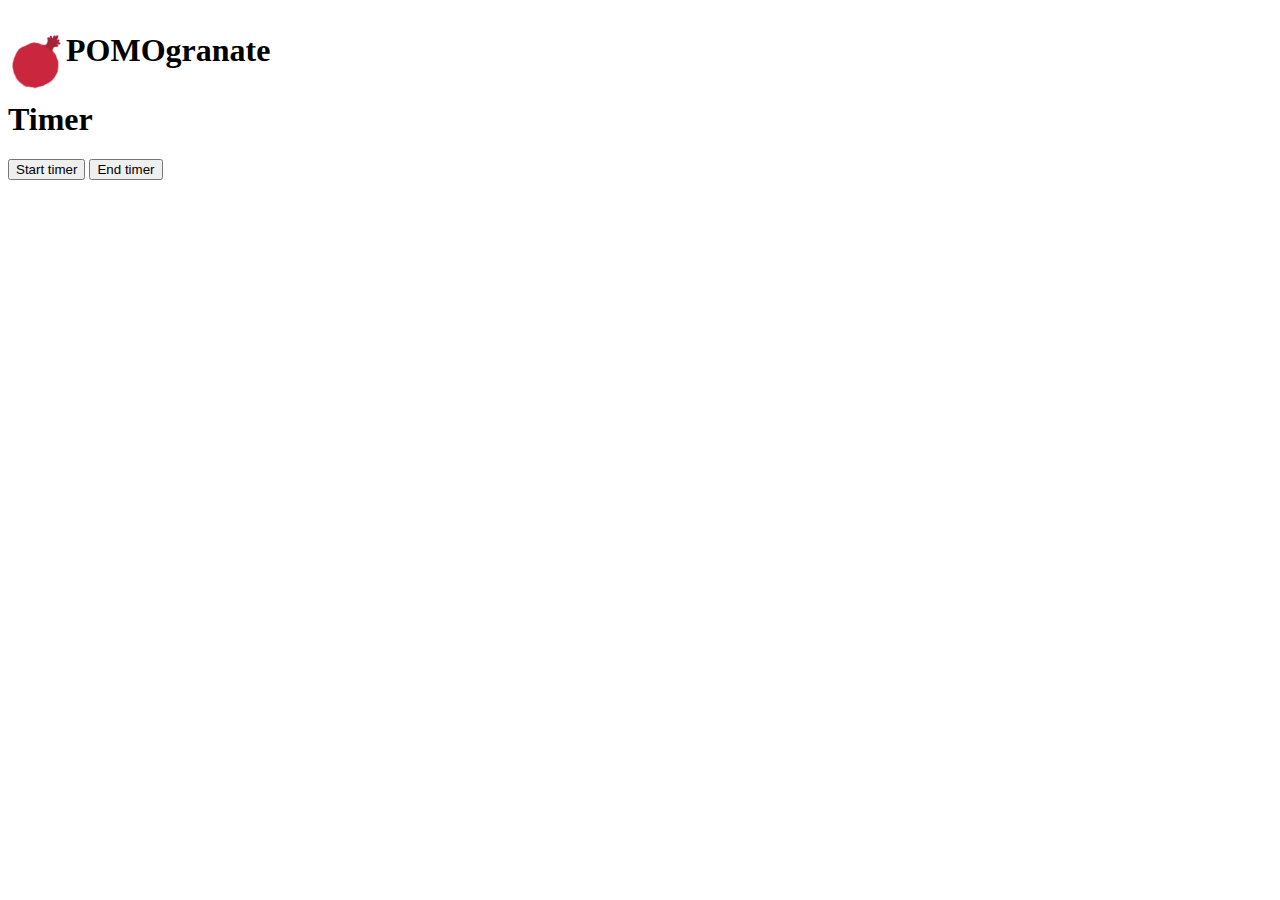
==== popup.html @ ab43ab18 "More styling for the pop up window" ====
<!DOCTYPE html>
  <html>
    <head>
      <link rel="stylesheet" href="Style/style.css">
      <style media="screen">
        body{
            min-width:250px;
            min-height:300px;
        }
    </style>
    <img src="res/pomegranate.png" width="58px" align="left">
    <div width="100px">
      <h3 class="cardinal roboto" style="font-size:200%">
          POMOgranate
      </h3>
    </head>
    <body>
      <div class="main">
          <h1 class="interval"></h1>
          <h1 class="status"></h1>
          <h1 class="timer">Timer</h1>
          <button onclick="startTimer();" type="button" name="button">Start timer</button>
        <button onclick="endTimer();" type="button" name="button">End timer</button>
      </div>
    </body>
  </html>
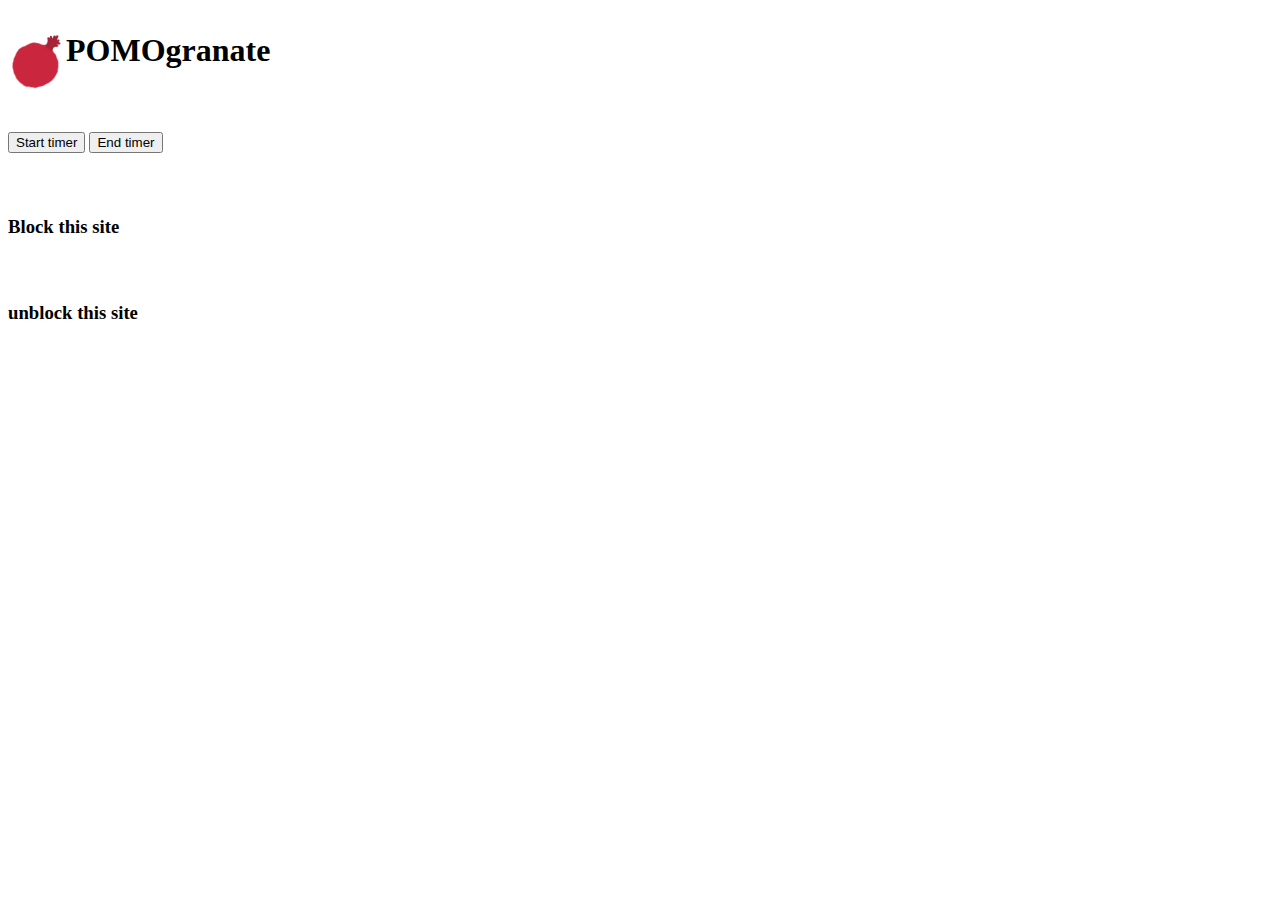
==== commit 82fc14dd: "More styling" ====
--- a/popup.html
+++ b/popup.html
@@ -1,27 +1,39 @@
 <!DOCTYPE html>
-  <html>
-    <head>
-      <link rel="stylesheet" href="Style/style.css">
-      <style media="screen">
-        body{
-            min-width:250px;
-            min-height:300px;
-        }
-    </style>
+<html>
+
+<head>
+  <link rel="stylesheet" href="Style/style.css">
+
+  <style media="screen">
+    body {
+      min-width: 250px;
+      min-height: 300px;
+    }
+  </style>
+  <script src="https://code.jquery.com/jquery-3.2.1.min.js"></script>
+  <script src="src/index.js" charset="utf-8"></script>
+</head>
+
+<body>
+  <div width="100px" style="background: white">
     <img src="res/pomegranate.png" width="58px" align="left">
-    <div width="100px">
-      <h3 class="cardinal roboto" style="font-size:200%">
-          POMOgranate
-      </h3>
-    </head>
-    <body>
-      <div class="main">
-          <h1 class="interval"></h1>
-          <h1 class="status"></h1>
-          <h1 class="timer">Timer</h1>
-          <button onclick="startTimer();" type="button" name="button">Start timer</button>
-        <button onclick="endTimer();" type="button" name="button">End timer</button>
-      </div>
-    </body>
-  </html>
-  +    <h3 class="cardinal roboto" style="font-size:200%">
+      POMOgranate
+    </h3>
+  </div>
+  <div class="main" style="background: white; margin-top: 5%;">
+    <h3 class="interval"></h3>
+    <h3 class="status"></h3>
+    <h2 class="timer">Timer</h2>
+    <button onclick="startTimer();" type="button" name="button">Start timer</button>
+    <button onclick="endTimer();" type="button" name="button">End timer</button>
+  </div>
+  <div style="background: white; margin-top: 5%;">
+    <h3>Block this site</h3>
+  </div>
+  <div style="background: white; margin-top: 5%;">
+    <h3>unblock this site</h3>
+  </div>
+</body>
+
+</html>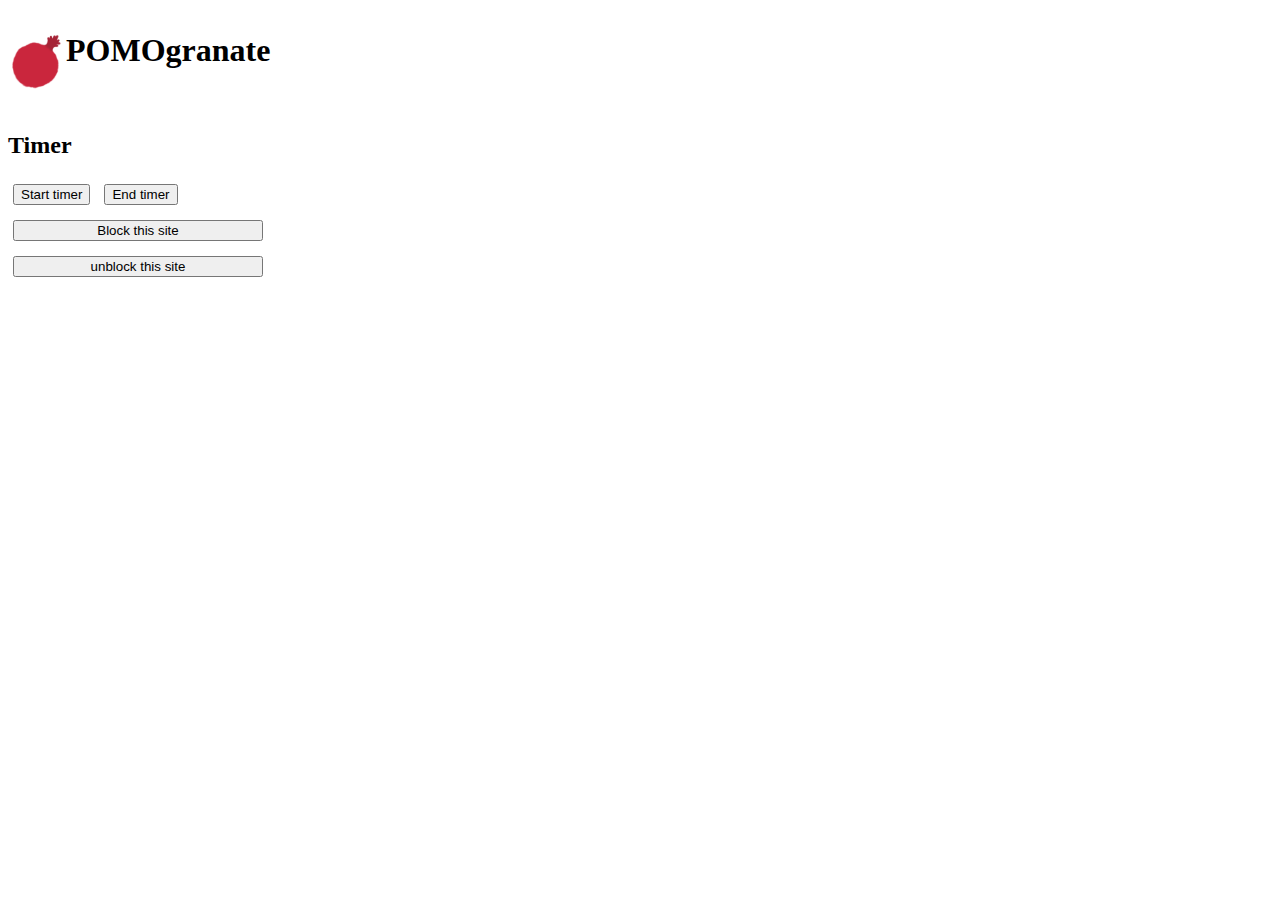
==== commit 3a331a78: "More styling" ====
--- a/popup.html
+++ b/popup.html
@@ -1,18 +1,18 @@
 <!DOCTYPE html>
 <html>
 
-<head>
-  <link rel="stylesheet" href="Style/style.css">
-
-  <style media="screen">
-    body {
-      min-width: 250px;
-      min-height: 300px;
-    }
-  </style>
-  <script src="https://code.jquery.com/jquery-3.2.1.min.js"></script>
-  <script src="src/index.js" charset="utf-8"></script>
-</head>
+  <head>
+    <link rel="stylesheet" href="Style/style.css">
+  
+    <style media="screen">
+      body {
+        min-width: 250px;
+        min-height: 300px;
+      }
+    </style>
+    <script src="jquery-3.2.1.min.js"></script>
+    <script src="src/index.js" charset="utf-8"></script>
+  </head>
 
 <body>
   <div width="100px" style="background: white">
@@ -24,15 +24,17 @@
   <div class="main" style="background: white; margin-top: 5%;">
     <h3 class="interval"></h3>
     <h3 class="status"></h3>
-    <h2 class="timer">Timer</h2>
-    <button onclick="startTimer();" type="button" name="button">Start timer</button>
-    <button onclick="endTimer();" type="button" name="button">End timer</button>
+    <h2 class="timer center">Timer</h2>
+    <button class="button" style="margin: 5px">Start timer</button>
+    <script src ="src/index.js">startTimer();</script>
+    <button class="button" style="margin: 5px">End timer</button>
+    <script src ="src/index.js">endTimer();</script>
   </div>
-  <div style="background: white; margin-top: 5%;">
-    <h3>Block this site</h3>
+  <div style="background: white; margin-top: 5px;">
+    <button class="roboto button" style="margin: 5px; width:250px">Block this site</button>
   </div>
-  <div style="background: white; margin-top: 5%;">
-    <h3>unblock this site</h3>
+  <div style="background: white; margin-top: 5px;">
+    <button class="roboto button" style="margin: 5px; width:250px">unblock this site</button>
   </div>
 </body>
 
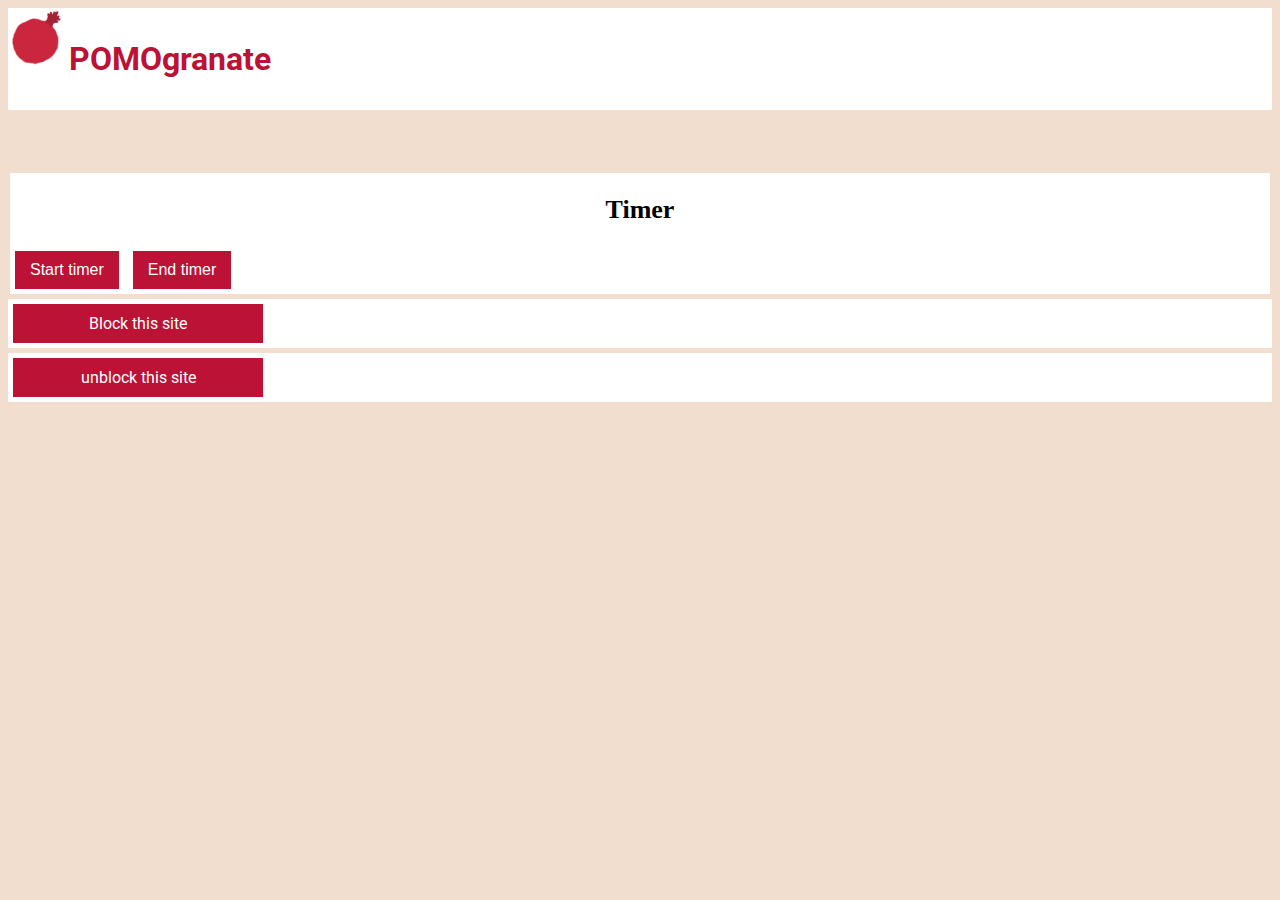
==== commit 58a437e0: "Update popup.html" ====
--- a/popup.html
+++ b/popup.html
@@ -1,41 +1,42 @@
-<!DOCTYPE html>
 <html>
 
-  <head>
-    <link rel="stylesheet" href="Style/style.css">
-  
-    <style media="screen">
-      body {
-        min-width: 250px;
-        min-height: 300px;
-      }
-    </style>
-    <script src="jquery-3.2.1.min.js"></script>
-    <script src="src/index.js" charset="utf-8"></script>
-  </head>
+<head>
+  <link rel="stylesheet" href="style/style.css">
+
+  <style media="screen">
+    body {
+      min-width: 250px;
+      min-height: 300px;
+    }
+  </style>
+  <script src="jquery-3.2.1.min.js"></script>
+  <script src="src/index.js" charset="utf-8"></script>
+</head>
 
 <body>
-  <div width="100px" style="background: white">
-    <img src="res/pomegranate.png" width="58px" align="left">
-    <h3 class="cardinal roboto" style="font-size:200%">
-      POMOgranate
-    </h3>
-  </div>
-  <div class="main" style="background: white; margin-top: 5%;">
-    <h3 class="interval"></h3>
-    <h3 class="status"></h3>
-    <h2 class="timer center">Timer</h2>
-    <button class="button" style="margin: 5px">Start timer</button>
-    <script src ="src/index.js">startTimer();</script>
-    <button class="button" style="margin: 5px">End timer</button>
-    <script src ="src/index.js">endTimer();</script>
-  </div>
-  <div style="background: white; margin-top: 5px;">
-    <button class="roboto button" style="margin: 5px; width:250px">Block this site</button>
-  </div>
-  <div style="background: white; margin-top: 5px;">
-    <button class="roboto button" style="margin: 5px; width:250px">unblock this site</button>
-  </div>
+<div width="100px" style="background: white">
+  <img src="res/pomegranate.png" width="58px" align="left">
+  <h3 class="cardinal roboto" style="font-size:200%">
+    POMOgranate
+  </h3>
+</div>
+
+<div class="main" style="background: white; margin-top: 5%;">
+  <h3 class="interval"></h3>
+  <h3 class="status"></h3>
+  <h2 class="timer center">Timer</h2>
+  <button class="button" style="margin: 5px" id = "starty">Start timer</button>
+  <button class="button" style="margin: 5px" id = "endy">End timer</button>
+</div>
+
+<div style="background: white; margin-top: 5px;">
+  <button class="roboto button" style="margin: 5px; width:250px">Block this site</button>
+</div>
+
+<div style="background: white; margin-top: 5px;">
+  <button class="roboto button" style="margin: 5px; width:250px">unblock this site</button>
+</div>
+
 </body>
 
-</html>+</html>
--- a/style/style.css
+++ b/style/style.css
@@ -0,0 +1,258 @@
+@import url('https://fonts.googleapis.com/css2?family=Roboto&display=swap');
+@import url('https://fonts.googleapis.com/css2?family=Concert+One&display=swap');
+
+
+/* 
+cardinal: #bb1235
+salmon: #eb7058
+creme: #f1dece
+charcoal: #36454f 
+blue: #43bcbd
+*/
+
+/* Alignments */
+.left {
+    text-align: left;
+}
+
+.right {
+    text-align: right;
+}
+.button {
+    background-color: #bb1235; 
+    border: none;
+    color: white;
+    padding: 10px 15px;
+    text-align: center;
+    text-decoration: none;
+    display: inline-block;
+    font-size: 16px;
+  }
+.center {
+    text-align: center;
+}
+
+.justify {
+    text-align: justify;
+    text-justify: inter-word;
+}
+
+/* Padding and margins */
+.textdivmargin {
+    padding-left: 0;
+    padding-right: 0;
+    margin-top: auto;
+    margin-bottom: auto;
+}
+
+.textpad {
+    padding: 0 15px 0 15px;
+}
+
+.nopad {
+    padding: 0 0 0 0;
+}
+
+.padded {
+    padding: 15px 15px 15px 15px;
+}
+
+/* Tag items */
+img {
+    max-width: 100%;
+    vertical-align: middle;
+}
+
+
+div {
+    display: block;
+    overflow: hidden;
+    padding: none;
+}
+
+a {
+    text-decoration: none;
+    font-size: 19px;
+}
+
+a:hover {
+    text-decoration: none;
+    font-size: 19px;
+}
+
+a:visited:hover {
+    text-decoration: none;
+    font-size: 19px;
+}
+
+p {
+    display: block;
+    text-decoration: none;
+    font-size: 19px;
+}
+
+li {
+    text-decoration: none;
+    font-size: 16px;
+}
+
+h1 {
+    font-size: 50px;
+}
+
+h2 {
+    font-size: 26px;
+}
+
+body {
+    background: #f1dece;
+}
+
+/* Navigation Bar */
+.nonstick {
+    text-align: center;
+    object-fit: contain;
+    width: 100%;
+}
+
+.logo {
+    width: 100%;
+}
+
+.navbar-brand {
+    float: left;
+    height: 50px;
+    padding: 5px 0px 5px 0px;
+    line-height: 1px;
+}
+
+.nav-link {
+    vertical-align: 50%;
+    padding: 10px 10px 10px 10px;
+}
+
+nav {
+    background: #eb7058;
+}
+
+.navbar-dark .navbar-nav .nav-link {
+    color: #bb1235;
+    font-family: 'Concert One', cursive !important;
+}
+
+.navbar-dark .navbar-nav .nav-link:hover {
+    font-family: 'Concert One', cursive !important;
+    color: #f1dece;
+}
+
+
+/* Content */
+.main {
+    margin: 2px 2px 2px 2px;
+    word-wrap: break-word;
+}
+
+.row {
+    margin-left: 0px;
+    margin-right: 0px;
+    padding: 0px 0px 0px 0px;
+}
+
+.divpad {
+    padding-top: 15px;
+    padding-bottom: 15px;
+}
+
+.toppad {
+    padding-top: 15px;
+}
+
+.botpad {
+    padding-bottom: 15px;
+}
+
+hr {
+    background-color: black;
+    width: 120%;
+    height: 12px;
+    border-top: 1px solid black;
+    margin: 0px 0px 0px 0px;
+}
+
+.maximg {
+    max-height: 200px;
+}
+
+/* Footer items */
+.foot {
+    line-height: 1.5;
+    border-top: 15px solid black;
+    word-wrap: break-word;
+}
+
+/* Manual */
+.concert {     
+    font-family: 'Concert One', cursive !important;
+}
+
+.roboto {
+    font-family: 'Roboto', sans-serif !important;
+}
+
+.cardinal {
+    color: #bb1235 !important;
+}
+
+.salmon {
+    color: #eb7058 !important;
+}
+
+.creme {
+    color: #f1dece !important;
+}
+
+.blue {
+    color: #43bcbd;
+}
+
+.black {
+    color: black !important; 
+}
+
+.charcoal {
+    color: #36454f !important;
+}
+
+.white {
+    color: white !important;
+}
+
+.cardinalb {
+    background: #bb1235 !important;
+}
+
+.salmonb {
+    background: #eb7058 !important;
+}
+
+.cremeb {
+    background: #f1dece !important;
+}
+
+.blueb {
+    background: #43bcbd;
+}
+
+.blackb {
+    background: black !important; 
+}
+
+.charcoalb {
+    background: #36454f !important;
+}
+
+.whiteb {
+    background: white !important;
+}
+
+
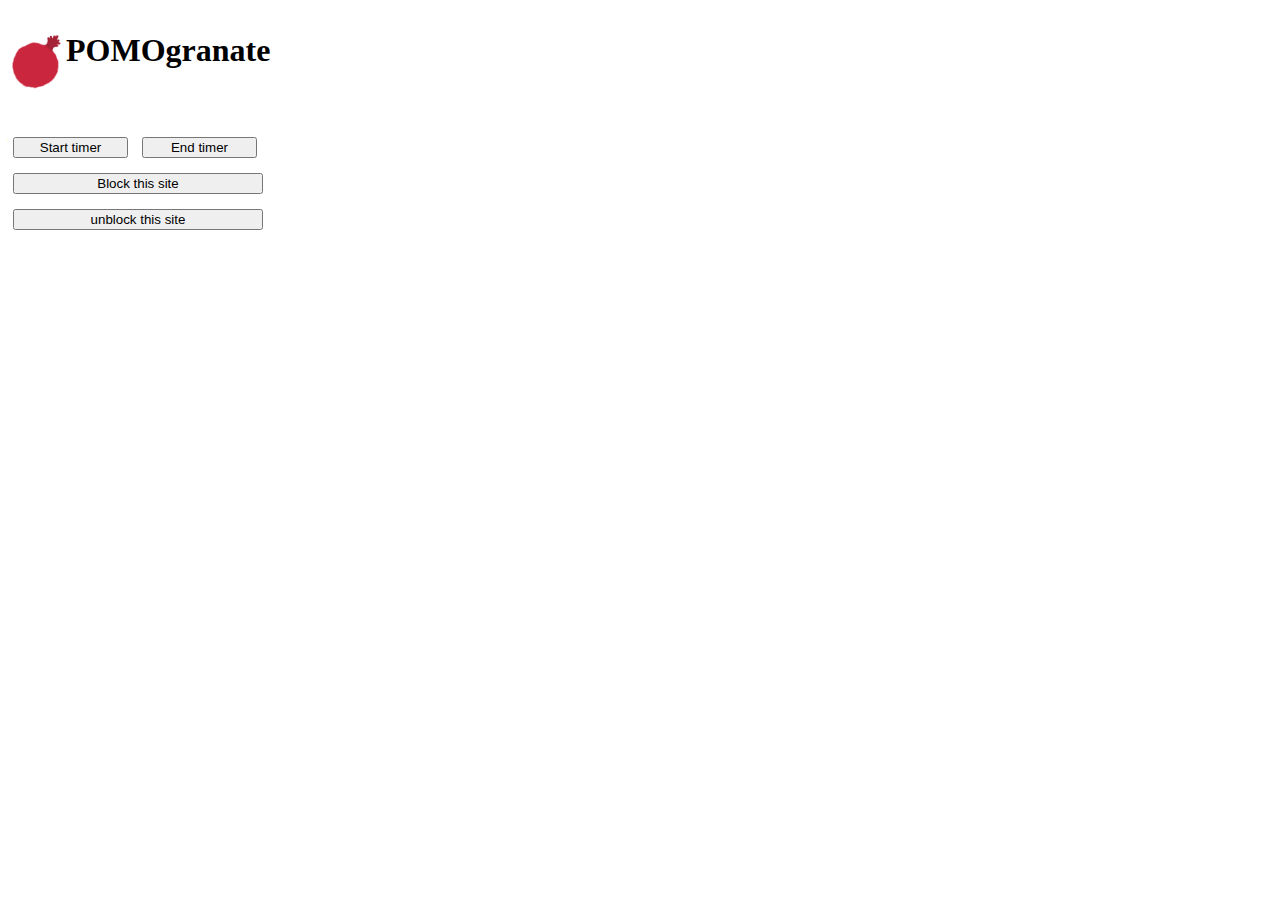
==== commit a3c073ce: "Update popup.html" ====
--- a/popup.html
+++ b/popup.html
@@ -1,42 +1,41 @@
+<!DOCTYPE html>
 <html>
 
-<head>
-  <link rel="stylesheet" href="style/style.css">
-
-  <style media="screen">
-    body {
-      min-width: 250px;
-      min-height: 300px;
-    }
-  </style>
-  <script src="jquery-3.2.1.min.js"></script>
-  <script src="src/index.js" charset="utf-8"></script>
-</head>
+  <head>
+    <link rel="stylesheet" href="Style/style.css">
+  
+    <style media="screen">
+      body {
+        min-width: 250px;
+        min-height: 300px;
+      }
+    </style>
+    <script src="jquery-3.2.1.min.js"></script>
+    <script src="src/index.js" charset="utf-8"></script>
+  </head>
 
 <body>
-<div width="100px" style="background: white">
-  <img src="res/pomegranate.png" width="58px" align="left">
-  <h3 class="cardinal roboto" style="font-size:200%">
-    POMOgranate
-  </h3>
-</div>
-
-<div class="main" style="background: white; margin-top: 5%;">
-  <h3 class="interval"></h3>
-  <h3 class="status"></h3>
-  <h2 class="timer center">Timer</h2>
-  <button class="button" style="margin: 5px" id = "starty">Start timer</button>
-  <button class="button" style="margin: 5px" id = "endy">End timer</button>
-</div>
-
-<div style="background: white; margin-top: 5px;">
-  <button class="roboto button" style="margin: 5px; width:250px">Block this site</button>
-</div>
-
-<div style="background: white; margin-top: 5px;">
-  <button class="roboto button" style="margin: 5px; width:250px">unblock this site</button>
-</div>
-
+  <div width="100px" style="background: white">
+    <img src="res/pomegranate.png" width="58px" align="left">
+    <h3 class="cardinal roboto" style="font-size:200%">
+      POMOgranate
+    </h3>
+  </div>
+  <div class="main" style="background: white; margin-top: 5%;">
+    <h3 class="interval"></h3>
+    <h3 class="status"></h3>
+    <h2 class="timer center">Timer</h2>
+    <button class="button" style="margin: 5px; width: 115px">Start timer</button>
+    <script src ="src/index.js">startTimer();</script>
+    <button class="button" style="margin: 5px; width: 115px">End timer</button>
+    <script src ="src/index.js">endTimer();</script>
+  </div>
+  <div style="background: white; margin-top: 5px;">
+    <button class="roboto button" style="margin: 5px; width:250px">Block this site</button>
+  </div>
+  <div style="background: white; margin-top: 5px;">
+    <button class="roboto button" style="margin: 5px; width:250px">unblock this site</button>
+  </div>
 </body>
 
-</html>
+</html>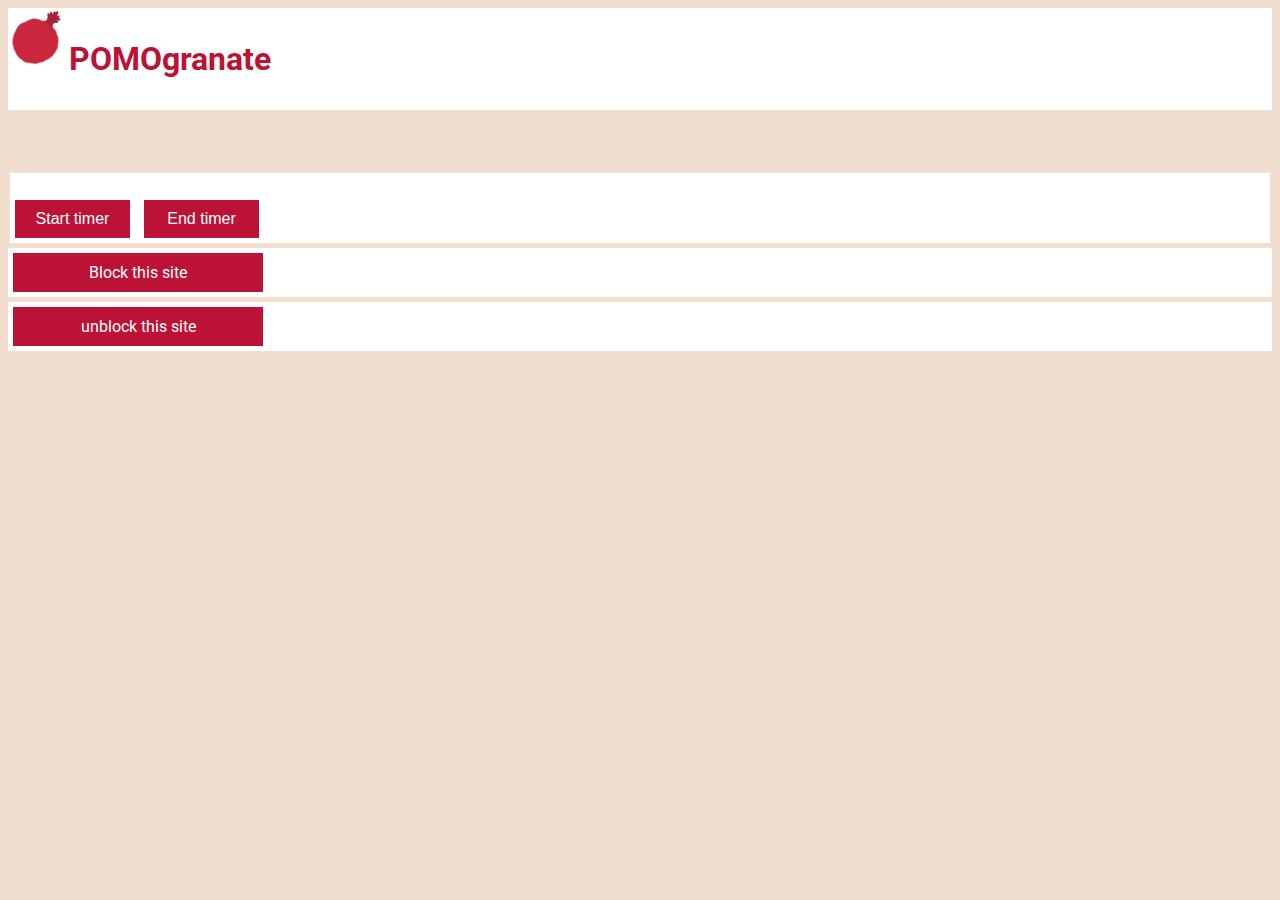
==== commit ba8da1e8: "Merge branch 'Changes1' of https://github.com/samc7/POMOgranate into Changes1" ====
--- a/popup.html
+++ b/popup.html
@@ -1,41 +1,42 @@
-<!DOCTYPE html>
 <html>
 
-  <head>
-    <link rel="stylesheet" href="Style/style.css">
-  
-    <style media="screen">
-      body {
-        min-width: 250px;
-        min-height: 300px;
-      }
-    </style>
-    <script src="jquery-3.2.1.min.js"></script>
-    <script src="src/index.js" charset="utf-8"></script>
-  </head>
+<head>
+  <link rel="stylesheet" href="style/style.css">
+
+  <style media="screen">
+    body {
+      min-width: 250px;
+      min-height: 300px;
+    }
+  </style>
+  <script src="jquery-3.2.1.min.js"></script>
+  <script src="src/index.js" charset="utf-8"></script>
+</head>
 
 <body>
-  <div width="100px" style="background: white">
-    <img src="res/pomegranate.png" width="58px" align="left">
-    <h3 class="cardinal roboto" style="font-size:200%">
-      POMOgranate
-    </h3>
-  </div>
-  <div class="main" style="background: white; margin-top: 5%;">
-    <h3 class="interval"></h3>
-    <h3 class="status"></h3>
-    <h2 class="timer center">Timer</h2>
-    <button class="button" style="margin: 5px; width: 115px">Start timer</button>
-    <script src ="src/index.js">startTimer();</script>
-    <button class="button" style="margin: 5px; width: 115px">End timer</button>
-    <script src ="src/index.js">endTimer();</script>
-  </div>
-  <div style="background: white; margin-top: 5px;">
-    <button class="roboto button" style="margin: 5px; width:250px">Block this site</button>
-  </div>
-  <div style="background: white; margin-top: 5px;">
-    <button class="roboto button" style="margin: 5px; width:250px">unblock this site</button>
-  </div>
+<div width="100px" style="background: white">
+  <img src="res/pomegranate.png" width="58px" align="left">
+  <h3 class="cardinal roboto" style="font-size:200%">
+    POMOgranate
+  </h3>
+</div>
+
+<div class="main" style="background: white; margin-top: 5%;">
+  <h3 class="interval"></h3>
+  <h3 class="status"></h3>
+  <h2 class="timer center">Timer</h2>
+  <button class="button" style="margin: 5px; width: 115px" id = "starty">Start timer</button>
+  <button class="button" style="margin: 5px; width: 115px" id = "endy">End timer</button>
+</div>
+
+<div style="background: white; margin-top: 5px;">
+  <button class="roboto button" style="margin: 5px; width:250px">Block this site</button>
+</div>
+
+<div style="background: white; margin-top: 5px;">
+  <button class="roboto button" style="margin: 5px; width:250px">unblock this site</button>
+</div>
+
 </body>
 
-</html>+</html>
--- a/style/style.css
+++ b/style/style.css
@@ -0,0 +1,258 @@
+@import url('https://fonts.googleapis.com/css2?family=Roboto&display=swap');
+@import url('https://fonts.googleapis.com/css2?family=Concert+One&display=swap');
+
+
+/* 
+cardinal: #bb1235
+salmon: #eb7058
+creme: #f1dece
+charcoal: #36454f 
+blue: #43bcbd
+*/
+
+/* Alignments */
+.left {
+    text-align: left;
+}
+
+.right {
+    text-align: right;
+}
+.button {
+    background-color: #bb1235; 
+    border: none;
+    color: white;
+    padding: 10px 15px;
+    text-align: center;
+    text-decoration: none;
+    display: inline-block;
+    font-size: 16px;
+  }
+.center {
+    text-align: center;
+}
+
+.justify {
+    text-align: justify;
+    text-justify: inter-word;
+}
+
+/* Padding and margins */
+.textdivmargin {
+    padding-left: 0;
+    padding-right: 0;
+    margin-top: auto;
+    margin-bottom: auto;
+}
+
+.textpad {
+    padding: 0 15px 0 15px;
+}
+
+.nopad {
+    padding: 0 0 0 0;
+}
+
+.padded {
+    padding: 15px 15px 15px 15px;
+}
+
+/* Tag items */
+img {
+    max-width: 100%;
+    vertical-align: middle;
+}
+
+
+div {
+    display: block;
+    overflow: hidden;
+    padding: none;
+}
+
+a {
+    text-decoration: none;
+    font-size: 19px;
+}
+
+a:hover {
+    text-decoration: none;
+    font-size: 19px;
+}
+
+a:visited:hover {
+    text-decoration: none;
+    font-size: 19px;
+}
+
+p {
+    display: block;
+    text-decoration: none;
+    font-size: 19px;
+}
+
+li {
+    text-decoration: none;
+    font-size: 16px;
+}
+
+h1 {
+    font-size: 50px;
+}
+
+h2 {
+    font-size: 26px;
+}
+
+body {
+    background: #f1dece;
+}
+
+/* Navigation Bar */
+.nonstick {
+    text-align: center;
+    object-fit: contain;
+    width: 100%;
+}
+
+.logo {
+    width: 100%;
+}
+
+.navbar-brand {
+    float: left;
+    height: 50px;
+    padding: 5px 0px 5px 0px;
+    line-height: 1px;
+}
+
+.nav-link {
+    vertical-align: 50%;
+    padding: 10px 10px 10px 10px;
+}
+
+nav {
+    background: #eb7058;
+}
+
+.navbar-dark .navbar-nav .nav-link {
+    color: #bb1235;
+    font-family: 'Concert One', cursive !important;
+}
+
+.navbar-dark .navbar-nav .nav-link:hover {
+    font-family: 'Concert One', cursive !important;
+    color: #f1dece;
+}
+
+
+/* Content */
+.main {
+    margin: 2px 2px 2px 2px;
+    word-wrap: break-word;
+}
+
+.row {
+    margin-left: 0px;
+    margin-right: 0px;
+    padding: 0px 0px 0px 0px;
+}
+
+.divpad {
+    padding-top: 15px;
+    padding-bottom: 15px;
+}
+
+.toppad {
+    padding-top: 15px;
+}
+
+.botpad {
+    padding-bottom: 15px;
+}
+
+hr {
+    background-color: black;
+    width: 120%;
+    height: 12px;
+    border-top: 1px solid black;
+    margin: 0px 0px 0px 0px;
+}
+
+.maximg {
+    max-height: 200px;
+}
+
+/* Footer items */
+.foot {
+    line-height: 1.5;
+    border-top: 15px solid black;
+    word-wrap: break-word;
+}
+
+/* Manual */
+.concert {     
+    font-family: 'Concert One', cursive !important;
+}
+
+.roboto {
+    font-family: 'Roboto', sans-serif !important;
+}
+
+.cardinal {
+    color: #bb1235 !important;
+}
+
+.salmon {
+    color: #eb7058 !important;
+}
+
+.creme {
+    color: #f1dece !important;
+}
+
+.blue {
+    color: #43bcbd;
+}
+
+.black {
+    color: black !important; 
+}
+
+.charcoal {
+    color: #36454f !important;
+}
+
+.white {
+    color: white !important;
+}
+
+.cardinalb {
+    background: #bb1235 !important;
+}
+
+.salmonb {
+    background: #eb7058 !important;
+}
+
+.cremeb {
+    background: #f1dece !important;
+}
+
+.blueb {
+    background: #43bcbd;
+}
+
+.blackb {
+    background: black !important; 
+}
+
+.charcoalb {
+    background: #36454f !important;
+}
+
+.whiteb {
+    background: white !important;
+}
+
+
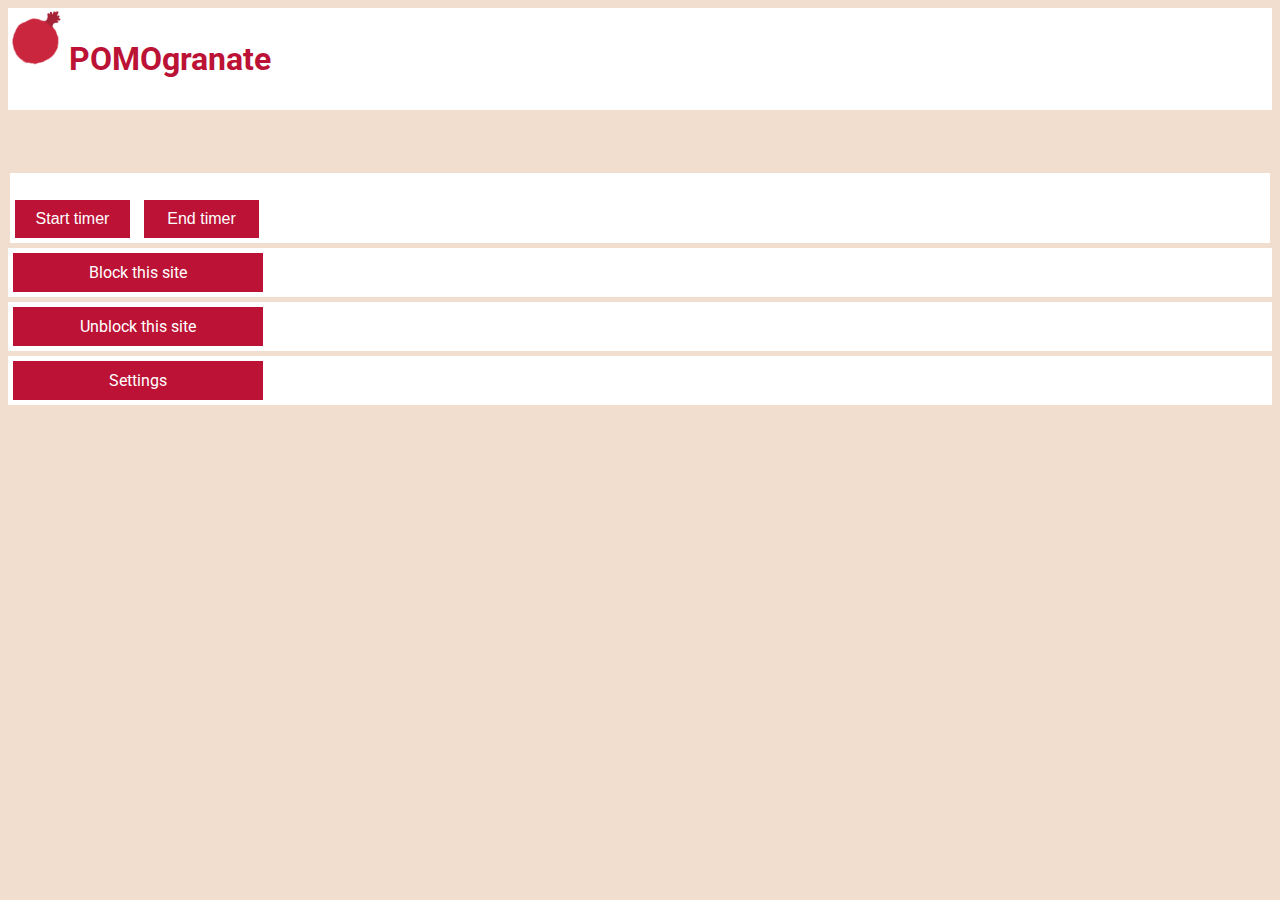
==== commit 27177393: "More styling" ====
--- a/popup.html
+++ b/popup.html
@@ -22,8 +22,8 @@
 </div>
 
 <div class="main" style="background: white; margin-top: 5%;">
-  <h3 class="interval"></h3>
-  <h3 class="status"></h3>
+  <h3 class="interval center"></h3>
+  <h3 class="status center "></h3>
   <h2 class="timer center">Timer</h2>
   <button class="button" style="margin: 5px; width: 115px" id = "starty">Start timer</button>
   <button class="button" style="margin: 5px; width: 115px" id = "endy">End timer</button>
@@ -34,7 +34,11 @@
 </div>
 
 <div style="background: white; margin-top: 5px;">
-  <button class="roboto button" style="margin: 5px; width:250px">unblock this site</button>
+  <button class="roboto button" style="margin: 5px; width:250px">Unblock this site</button>
+</div>
+
+<div style="background: white; margin-top: 5px;">
+  <button class="roboto button" style="margin: 5px; width:250px">Settings</button>
 </div>
 
 </body>
--- a/style/style.css
+++ b/style/style.css
@@ -18,6 +18,36 @@
 .right {
     text-align: right;
 }
+
+.center {
+    text-align: center;
+}
+
+.justify {
+    text-align: justify;
+    text-justify: inter-word;
+}
+
+/* Padding and margins */
+.textdivmargin {
+    padding-left: 0;
+    padding-right: 0;
+    margin-top: auto;
+    margin-bottom: auto;
+}
+
+.textpad {
+    padding: 0 15px 0 15px;
+}
+
+.nopad {
+    padding: 0 0 0 0;
+}
+
+.padded {
+    padding: 15px 15px 15px 15px;
+}
+
 .button {
     background-color: #bb1235; 
     border: none;
@@ -28,35 +58,7 @@
     display: inline-block;
     font-size: 16px;
   }
-.center {
-    text-align: center;
-}
-
-.justify {
-    text-align: justify;
-    text-justify: inter-word;
-}
-
-/* Padding and margins */
-.textdivmargin {
-    padding-left: 0;
-    padding-right: 0;
-    margin-top: auto;
-    margin-bottom: auto;
-}
-
-.textpad {
-    padding: 0 15px 0 15px;
-}
-
-.nopad {
-    padding: 0 0 0 0;
-}
-
-.padded {
-    padding: 15px 15px 15px 15px;
-}
-
+  
 /* Tag items */
 img {
     max-width: 100%;
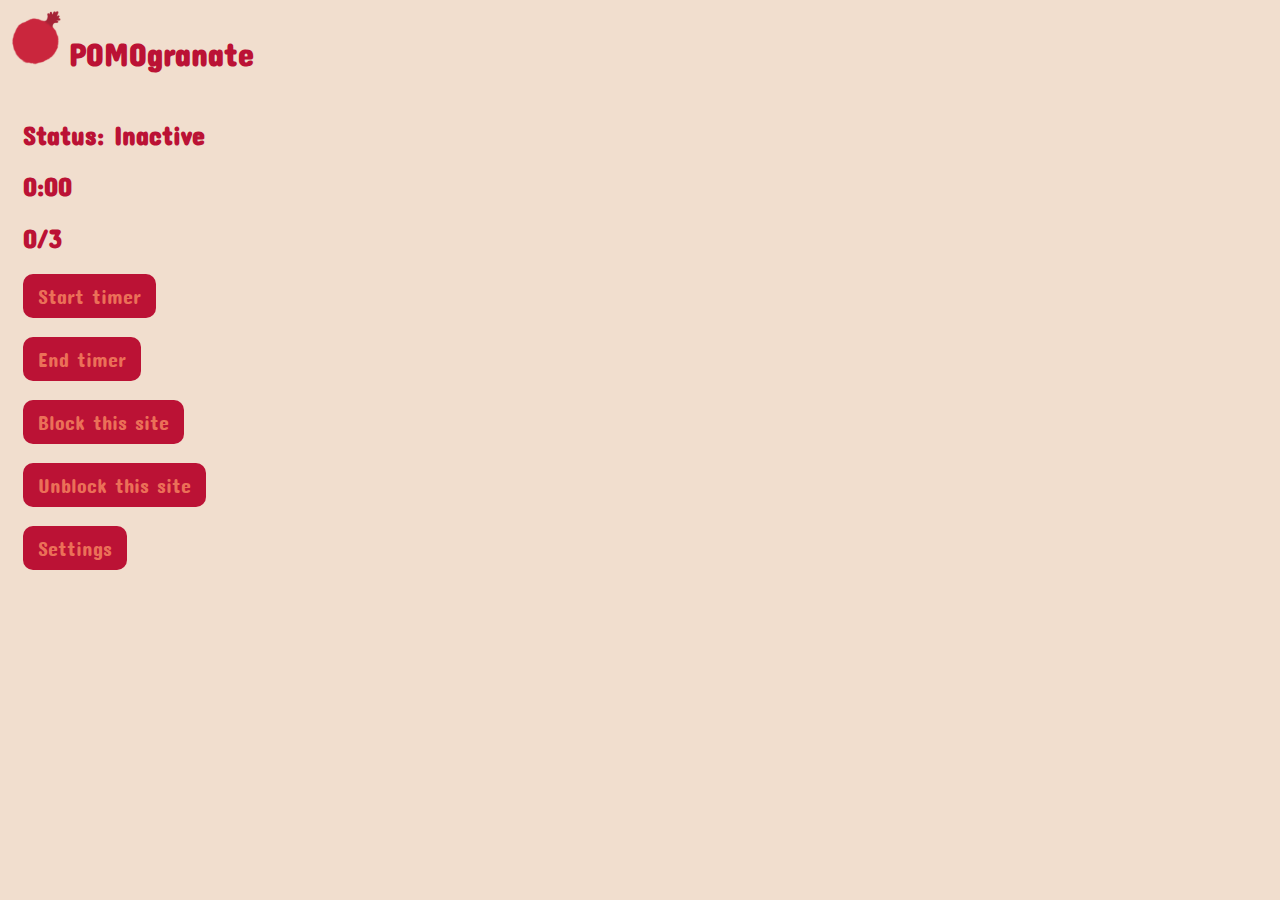
==== commit b17454fc: "popup styling" ====
--- a/popup.html
+++ b/popup.html
@@ -1,46 +1,73 @@
 <html>
 
 <head>
-  <link rel="stylesheet" href="style/style.css">
-
-  <style media="screen">
-    body {
-      min-width: 250px;
-      min-height: 300px;
-    }
-  </style>
-  <script src="jquery-3.2.1.min.js"></script>
-  <script src="src/index.js" charset="utf-8"></script>
+    <link rel="stylesheet" href="style/style.css">
+    <script src="jquery-3.2.1.min.js"></script>
+    <script src="src/index.js" charset="utf-8"></script>
 </head>
 
 <body>
-<div width="100px" style="background: white">
-  <img src="res/pomegranate.png" width="58px" align="left">
-  <h3 class="cardinal roboto" style="font-size:200%">
-    POMOgranate
-  </h3>
-</div>
+    <div class="main">
+        <img src="res/pomegranate.png" width="58px" align="left">
 
-<div class="main" style="background: white; margin-top: 5%;">
-  <h3 class="interval center"></h3>
-  <h3 class="status center "></h3>
-  <h2 class="timer center">Timer</h2>
-  <button class="button" style="margin: 5px; width: 115px" id = "starty">Start timer</button>
-  <button class="button" style="margin: 5px; width: 115px" id = "endy">End timer</button>
-</div>
+        <h2 class="cardinal concert" style="font-size:200%">
+            POMOgranate
+        </h2>
 
-<div style="background: white; margin-top: 5px;">
-  <button class="roboto button" style="margin: 5px; width:250px">Block this site</button>
-</div>
+        <div class="row">
+            <div class="col-sm-12 botpad textpad">
+                <h2 class="concert status left cardinal">
+                    Status: Inactive
+                </h2>
+                
+                <h2 class="concert timer left cardinal">
+                    0:00
+                </h2>
 
-<div style="background: white; margin-top: 5px;">
-  <button class="roboto button" style="margin: 5px; width:250px">Unblock this site</button>
-</div>
+                <h2 class="concert interval left cardinal">
+                    0/3
+                </h2>
+                
+                <button class="button btn2 concert center" id="starty">
+                    Start timer
+                </button>
+                
+                <p></p>
+                
+                <button class="button btn2 concert center" id="endy">
+                    End timer
+                </button>
+                
+                <p></p>
 
-<div style="background: white; margin-top: 5px;">
-  <button class="roboto button" style="margin: 5px; width:250px">Settings</button>
-</div>
+                <button class="button btn2 concert center">
+                    Block this site
+                </button>
+                
+                <p></p>
+
+                <button class="button btn2 concert center">
+                    Unblock this site
+                </button>
+                
+                <p></p>
+
+                <button class="button btn2 concert center">
+                    Settings
+                </button>
+            </div>
+        </div>
+    </div>
+
+    <div style="background: white; margin-top: 5px;">
+    </div>
+
+    <div style="background: white; margin-top: 5px;">
+    </div>
+
+    <div style="background: white; margin-top: 5px;">
+    </div>
 
 </body>
 
-</html>
+</html>--- a/style/style.css
+++ b/style/style.css
@@ -108,6 +108,8 @@
 
 body {
     background: #f1dece;
+    min-width: 250px;
+    min-height: 300px;
 }
 
 /* Navigation Bar */
@@ -150,7 +152,7 @@
 
 /* Content */
 .main {
-    margin: 2px 2px 2px 2px;
+    margin: 0px 0px 0px 0px;
     word-wrap: break-word;
 }
 
@@ -185,6 +187,34 @@
     max-height: 200px;
 }
 
+.btn {
+    color: #eb7058;
+    font-size: 30px;
+    background: #bb1235;
+    /* border: 5px solid; */
+    border-radius: 20px 20px;
+}
+
+.btn:hover {
+    color: #f1dece;
+}
+
+.btn2 {
+    color: #eb7058;
+    font-size: 20px;
+
+    background: #bb1235;
+    /* border: 5px solid; */
+    border-radius: 10px 10px;
+}
+
+.btn2:hover {
+    color: #f1dece;
+}
+.xl {
+    font-size: 100px;
+}
+
 /* Footer items */
 .foot {
     line-height: 1.5;
